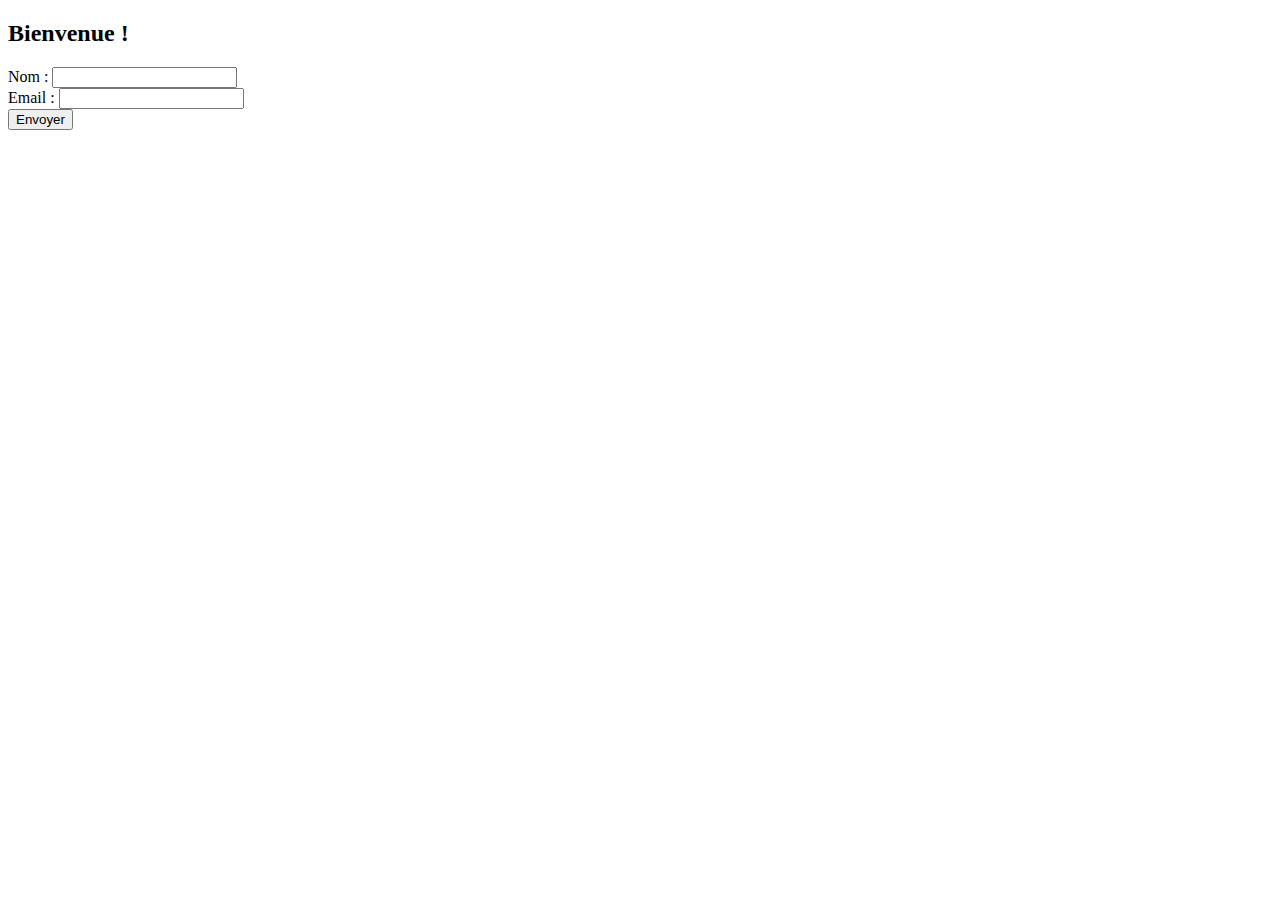
==== login.html @ 2730535e "Create login.html" ====
<!DOCTYPE html>
<html>
<head>
    <meta charset="UTF-8">
    <title>Formulaire de Bienvenue</title>
    <!-- Lien vers la feuille de style -->
    <link rel="stylesheet" href="stylelogin.css"> 
</head>
<body>
    <div class="container">
        <h2>Bienvenue !</h2>
        <!-- Formulaire qui envoie les données à welcome.php avec la méthode POST -->
        <form action="welcome.php" method="POST"> 
            <div class="form-group">
                <!-- Champ pour le nom -->
                <label for="nom">Nom :</label> 
                <!-- Champ de saisie pour le nom avec l'attribut required pour le rendre obligatoire -->
                <input type="text" id="nom" name="nom" required> 
            </div>
            <div class="form-group">
                <!-- Champ pour l'email -->
                <label for="pseudo">Email :</label>
                <!-- Champ de saisie pour l'email avec l'attribut required pour le rendre obligatoire -->
                <input type="text" id="email" name="email" required> 
            </div>
            <!-- Bouton de soumission du formulaire -->
            <button type="submit">Envoyer</button> 
        </form>
    </div>
</body>
</html>
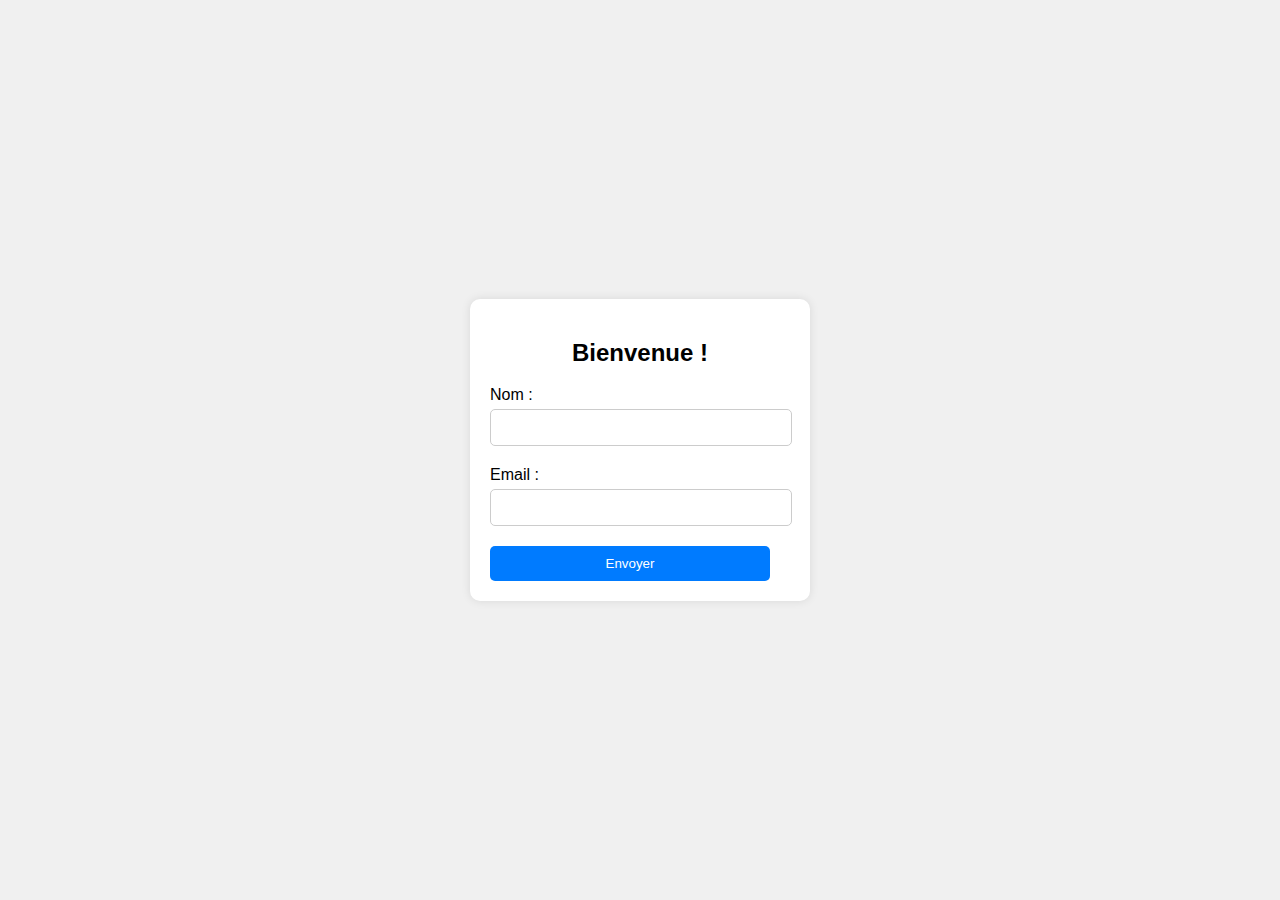
==== commit 56323d0c: "Update login.html" ====
--- a/login.html
+++ b/login.html
@@ -9,8 +9,8 @@
 <body>
     <div class="container">
         <h2>Bienvenue !</h2>
-        <!-- Formulaire qui envoie les données à welcome.php avec la méthode POST -->
-        <form action="welcome.php" method="POST"> 
+        <!-- Formulaire qui envoie les données à welcome.php avec la méthode GET -->
+        <form action="welcome.php" method="GET"> 
             <div class="form-group">
                 <!-- Champ pour le nom -->
                 <label for="nom">Nom :</label> 
@@ -25,6 +25,21 @@
             </div>
             <!-- Bouton de soumission du formulaire -->
             <button type="submit">Envoyer</button> 
+            <?php
+// Vérification si les données de formulaire sont envoyées
+if(isset($_GET['nom']) && isset($_GET['email'])) {
+    $nom = $_GET['nom']; 
+    $email = $_GET['email']; 
+
+    // Redirection vers un autre site avec un message de bienvenue incluant le nom
+    header("Location: https://projet-cy-password-4xkxyv28b-matteo-dabs-projects.vercel.app/?nom=$nom");
+    exit(); 
+} else {
+    // Redirection vers la page précédente si les données de formulaire ne sont pas envoyées
+    header("Location: login.html");
+    exit(); 
+}
+?>
         </form>
     </div>
 </body>
--- a/stylelogin.css
+++ b/stylelogin.css
@@ -0,0 +1,60 @@
+/* Style général du corps de la page */
+body {
+    font-family: Arial, sans-serif; 
+    background-color: #f0f0f0;
+    display: flex; 
+    justify-content: center; 
+    align-items: center;
+    height: 100vh; 
+    margin: 0; 
+}
+
+/* Style du conteneur principal */
+.container {
+    background-color: #fff; 
+    border-radius: 10px; 
+    padding: 20px; 
+    box-shadow: 0 0 10px rgba(0, 0, 0, 0.1); 
+    width: 300px; 
+}
+
+/* Style du titre */
+h2 {
+    text-align: center; 
+}
+
+/* Style des groupes de formulaires */
+.form-group {
+    margin-bottom: 20px; 
+}
+
+/* Style des étiquettes */
+label {
+    display: block; 
+    margin-bottom: 5px; 
+}
+
+/* Style des champs de saisie */
+input[type="text"] {
+    width: calc(100% - 20px); 
+    padding: 10px; 
+    border: 1px solid #ccc; 
+    border-radius: 5px; 
+}
+
+/* Style du bouton de soumission */
+button[type="submit"] {
+    width: calc(100% - 20px); 
+    padding: 10px; 
+    background-color: #007bff; 
+    color: #fff; 
+    border: none; 
+    border-radius: 5px; 
+    cursor: pointer; 
+    transition: background-color 0.3s ease; 
+}
+
+/* Style au survol du bouton */
+button[type="submit"]:hover {
+    background-color: #0056b3; 
+}
